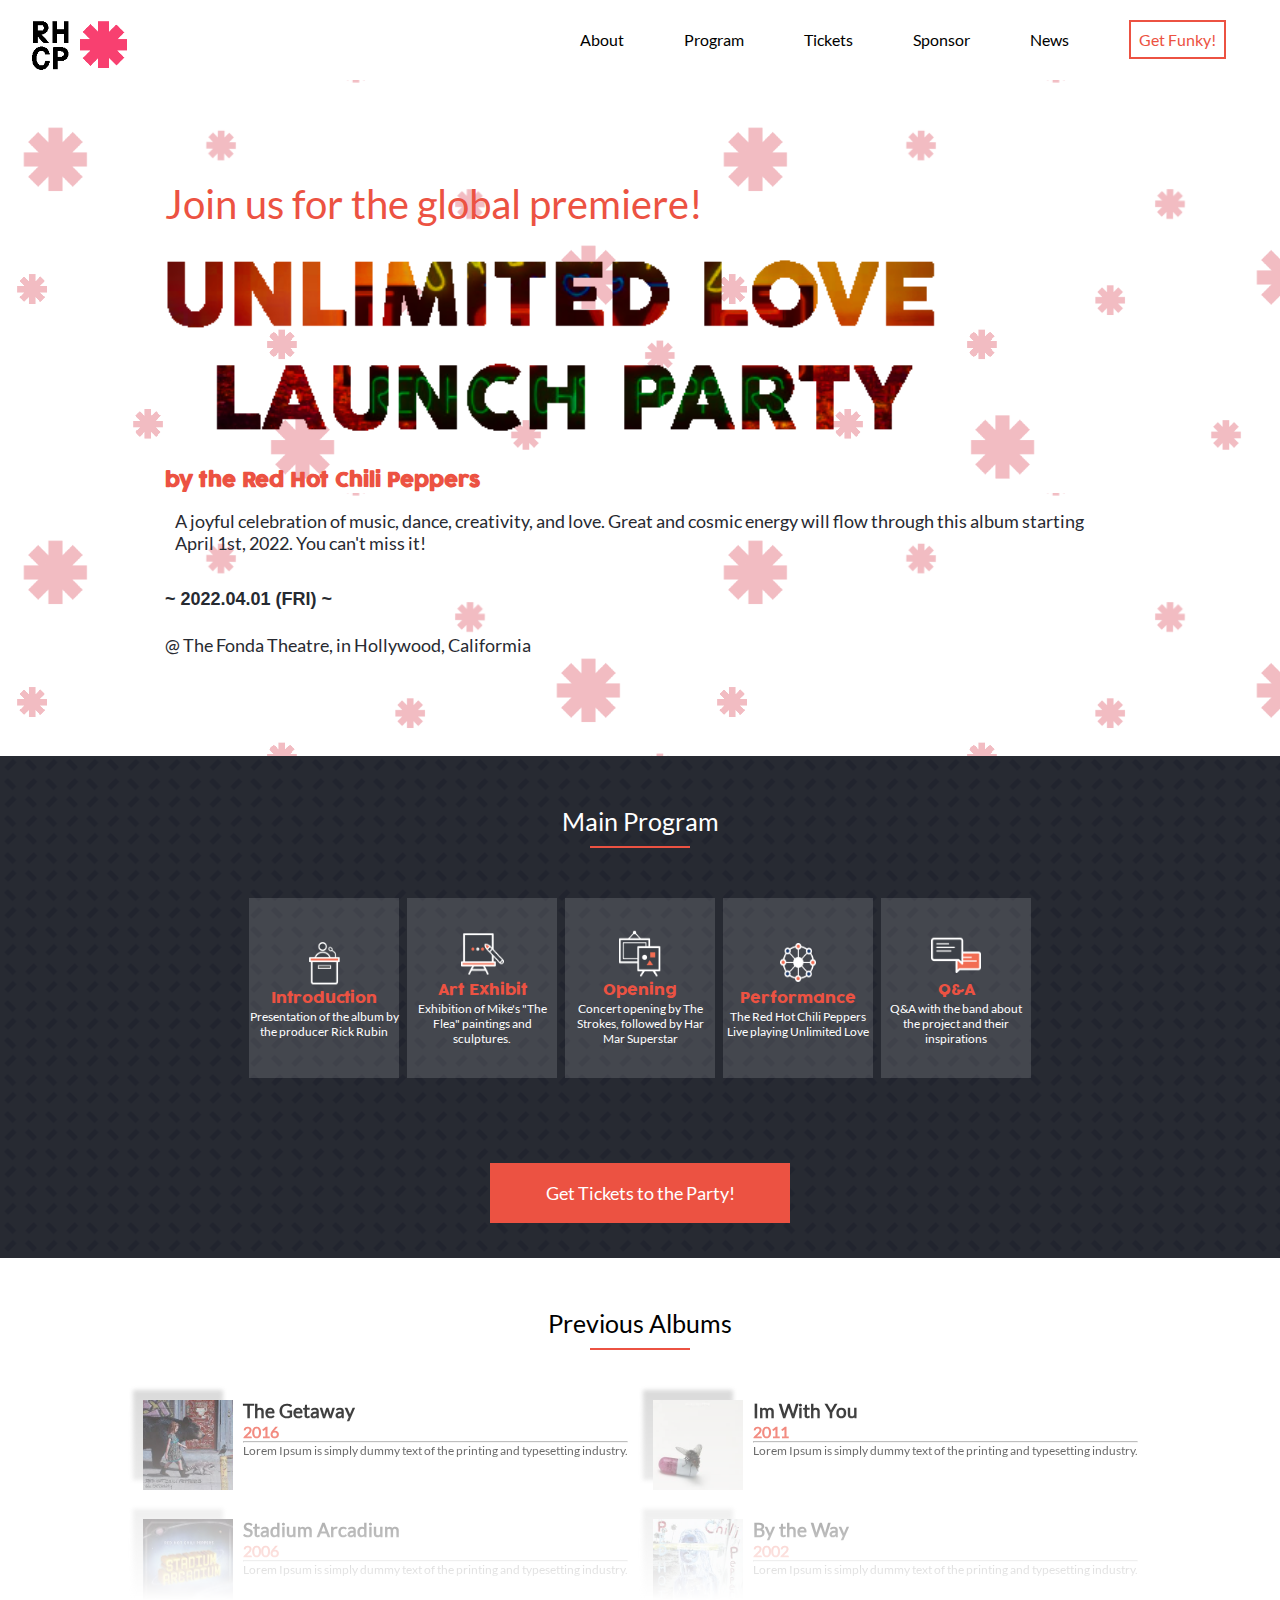
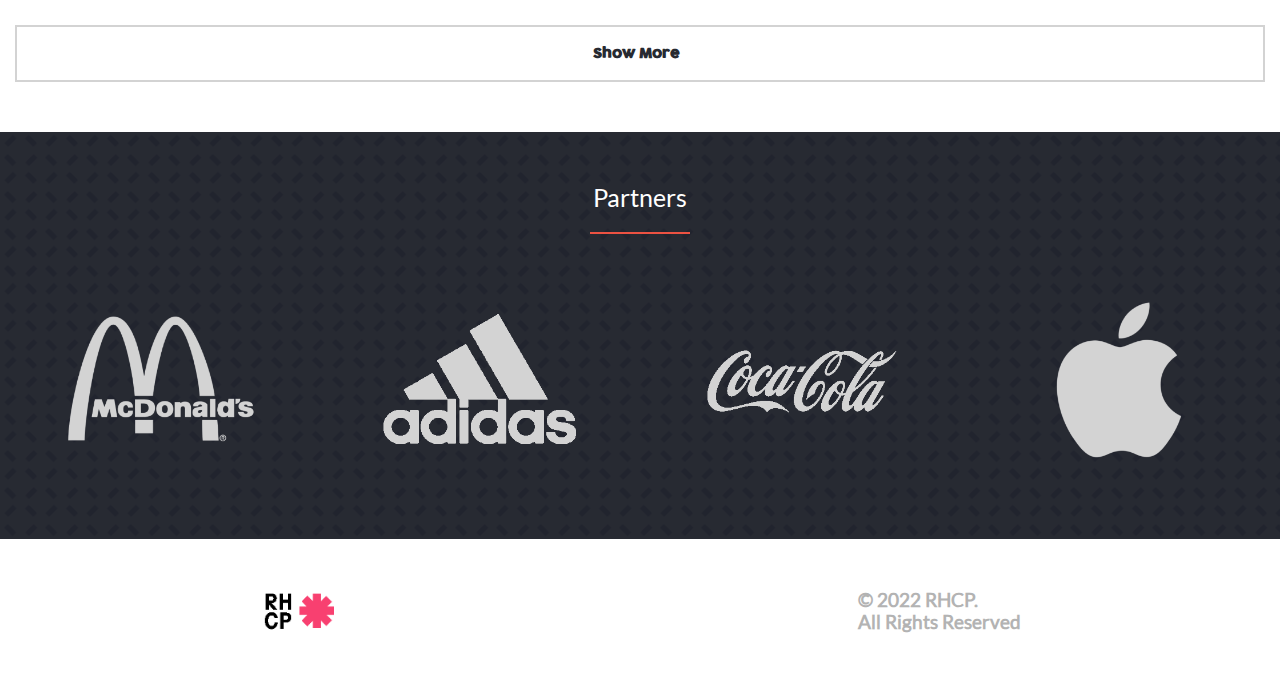
==== index.html @ 6f7837d4 "Add desktop version of site" ====
<!DOCTYPE html>
<html lang="en">
  <head>
    <meta charset="UTF-8" />
    <meta http-equiv="X-UA-Compatible" content="IE=edge" />
    <meta name="viewport" content="width=device-width, initial-scale=1.0" />
    <title>Document</title>
    <link rel="stylesheet" href="style.css" />
  </head>
  <body>
    <!-- nav mobile -->
    <header>
      <nav class="navbar">
        <a href="#" class="toplogo">
          <img src="./assets/Images/chililogo.png" />
        </a>
        <ul class="nav-menu">
          <li class="nav-item">
            <a href="./about.html" class="nav-link">About</a>
          </li>
          <li class="nav-item">
            <a href="#program" class="nav-link">Program</a>
          </li>
          <li class="nav-item">
            <a href="#tickets" class="nav-link">Tickets</a>
          </li>
          <li class="nav-item">
            <a href="#sponsors" class="nav-link">Sponsor</a>
          </li>
          <li class="nav-item"><a href="#" class="nav-link">News</a></li>
          <li class="nav-item">
            <a href="#" class="nav-link funky">Get Funky!</a>
          </li>
        </ul>
        <div class="hamburger">
          <span class="bar"></span>
          <span class="bar"></span>
          <span class="bar"></span>
        </div>
      </nav>
    </header>
    <!-- Title Page -->
    <section class="landing">
      <p class="above-header">Join us for the global premiere!</p>
      <a>
        <img src="./assets/Images/LOGO.png" alt="unlimited love" class="logo" />
      </a>
      <h1 class="header1">by the Red Hot Chili Peppers</h1>

      <p class="above-h2 second">
        A joyful celebration of music, dance, creativity, and love. Great and
        cosmic energy will flow through this album starting April 1st, 2022. You
        can't miss it!
      </p>

      <h2 class="second">~ 2022.04.01 (FRI) ~</h2>
      <p class="second">@ The Fonda Theatre, in Hollywood, Califormia</p>
    </section>
    <!-- Main Program -->
    <section class="mainprogram" id="program">
      <h2>Main Program</h2>
      <hr style="width: 100px; margin: auto;" class="divisionline1" />
      <div class="program">
        <ul>
          <li>
            <img src="./assets/Images/Introduction.png" alt="introduction" />
            <h3>Introduction</h3>
            <p>Presentation of the album by the producer Rick Rubin</p>
          </li>
          <li>
            <img src="./assets/Images/Artinstall.png" alt="exhibit" />
            <h3>Art Exhibit</h3>
            <p>Exhibition of Mike's "The Flea" paintings and sculptures.</p>
          </li>
          <li>
            <img src="./assets/Images/Opening.png" alt="Band Opening" />
            <h3>Opening</h3>
            <p>Concert opening by The Strokes, followed by Har Mar Superstar</p>
          </li>
          <li>
            <img src="./assets/Images/Performance.png" alt="Main event" />
            <h3>Performance</h3>
            <p>The Red Hot Chili Peppers Live playing Unlimited Love</p>
          </li>
          <li>
            <img src="./assets/Images/QandA.png" alt="Audience Questions" />
            <h3>Q&A</h3>
            <p>Q&A with the band about the project and their inspirations</p>
          </li>
        </ul>

        <button class="tickets-btn" id="tickets">
          Get Tickets to the Party!
        </button>
      </div>
    </section>

    <!-- Presenters or speakers -->

    <section class="mainspeakers">
      <h2>Previous Albums</h2>
      <hr style="width: 100px; margin: auto;" class="divisionline1" />

      <div class="content gradient maxHeight">
        <ul class="cardscontainer"></ul>
      </div>

      <div class="button">
        <span class="show-more">Show More</span>
        <span class="show-less d-none">Show Less</span>
        <i class="fas fa-chevro-down"></i>
      </div>

      <!-- Partners -->

      <section class="partners" id="sponsors">
        <h2>Partners</h2>
        <hr style="width: 100px; margin: auto;" class="divisionline1" />
        <div class="brandlogos">
          <img src="./assets/Images/sponsor1.png" alt="macdonalds" />
          <img src="./assets/Images/sponsor2.png" alt="adidas" />
          <img src="./assets/Images/sponsor3.png" alt="cocacola" />
          <img src="./assets/Images/sponsor4.png" alt="apple" />
        </div>
      </section>

      <footer class="waiver">
        <img src="./assets/Images/chililogo.png" alt="bandlogo" />
        <h3>
          © 2022 RHCP.
          <br />
          All Rights Reserved
        </h3>
      </footer>
    </section>
    <script src="script.js"></script>
  </body>
</html>
---- style.css ----
* {
  padding: 0;
  margin: 0;
  box-sizing: border-box;
}

@font-face {
  font-family: "Cocogoose";
  src: url(./assets/fonts/Cocogoose\ Pro-trial.ttf);
}

@font-face {
  font-family: "Lato";
  src: url(./assets/fonts/Lato-Regular.ttf);
}

/* nav bar*/

.toplogo {
  display: none;
}

li {
  list-style: none;
}

a {
  color: black;
  text-decoration: none;
  font-family: "Cocogoose", sans-serif;
  font-weight: bold;
}

.navbar {
  min-height: 70px;
  display: flex;
  justify-content: space-between;
  align-items: center;
  padding: 0 24px;
}

.nav-menu {
  display: flex;
  justify-content: space-between;
  align-items: center;
  gap: 60px;
}

.nav-logo {
  font-size: 2rem;
}

.nav-link {
  transition: 0.7s ease;
}

.nav-link:hover {
  color: #ec5242;
}

.hamburger {
  display: block;
}

.hamburger.active .bar:nth-child(2) {
  opacity: 0;
}

.hamburger.active .bar:nth-child(1) {
  transform: translateY(12px) rotate(45deg);
}

.hamburger.active .bar:nth-child(3) {
  transform: translateY(-12px) rotate(-45deg);
}

.bar {
  display: block;
  width: 34px;
  height: 6px;
  margin: 6px auto;
  transition: all 0.3s ease-in-out;
  background-color: #272a31;
}

.nav-menu {
  position: absolute;
  left: -100%;
  top: 70px;
  gap: 0;
  flex-direction: column;
  width: 100%;
  text-align: center;
  transition: 0.3s;
}

.nav-item {
  margin: 30px;
}

.nav-menu.active {
  left: 0;
  background-color: #ffffffd8;
}

.funky {
  color: #ec5242;
  border: 2px solid #ec5242;
  padding: 8px;
}

/* Landing page */

.landing {
  display: flex;
  flex-direction: column;
  align-items: flex-start;
  background-image: url(./assets/Images/asterisk.png);
  margin: 40px 0 50px 0;
}

.above-header {
  color: #ec5242;
  font-family: "Lato";
  font-size: 20px;
  padding-left: 15px;
}

.header1 {
  color: #ec5242;
  font-family: "Cocogoose";
  font-size: 1rem;
  padding-left: 15px;
}

.logo {
  width: 380px;
  align-self: center;
}

.above-h2 {
  text-align: center;
  margin: 10px 10px;
}

.second {
  color: #272a31;
  font-family: "Lato";
  margin-top: 15px;
  padding-left: 15px;
}

.landing h2 {
  font-family: Arial, Helvetica, sans-serif;
  font-weight: 900;
  line-height: 40px;
}

/* Program */

.mainprogram {
  background-image: url(./assets/Images/blackbg.png);
  text-align: center;
}

.mainprogram h2 {
  color: #fff;
  text-align: center;
  font-family: "Lato";
  font-weight: 500;
  font-size: 25px;
  padding: 50px 0 10px 0;
}

.divisionline1 {
  border: 1px solid #ec5242;
}

.program ul {
  display: flex;
  flex-direction: column;
  align-items: center;
  gap: 15px;
  margin-top: 50px;
}

.program li {
  display: flex;
  justify-content: space-between;
  align-items: center;
  background-color: #ffffff23;
  width: 90%;
  height: 70px;
  padding: 0 25px;
}

.program img {
  width: 50px;
  height: 50px;
}

.program h3 {
  color: #ec5242;
  font-family: "Cocogoose";
  font-weight: 50;
  font-size: 15px;
  align-items: center;
}

.program p {
  color: #fff;
  font-family: "Lato";
  font-weight: 400;
  font-size: 12px;
  width: 150px;
}

.tickets-btn {
  background-color: #ec5242;
  font-family: "Lato";
  font-weight: 200;
  font-size: 18px;
  color: #fff;
  border: none;
  width: 300px;
  height: 60px;
  margin: 35px 0;
}

/* speakers */

.mainspeakers h2 {
  margin: 50px 0 10px 0;
  text-align: center;
  font-family: "Lato";
  font-weight: 500;
  font-size: 25px;
}

.cardscontainer {
  display: flex;
  flex-wrap: wrap;
  gap: 25px;
  justify-content: center;
  padding: 0 25px;
}

.cardscontainer {
  margin-top: 50px;
}
.cardscontainer li {
  display: flex;
}

.cdfront {
  width: 90px;
  height: 90px;
  margin-right: 10px;
  filter: drop-shadow(-10px -10px 2px #d3d3d3);
}

.description h3 {
  font-family: "Lato";
}

.description h4 {
  font-family: "Lato";
  color: #ec5242;
}

.description p {
  font-family: "Lato";
  font-size: 12px;
}

/* show more or less */

.content {
  overflow: hidden;
}

.content.gradient {
  mask-image: linear-gradient(rgb(114, 114, 114), rgba(255, 255, 255, 0));
}

.content.maxHeight {
  max-height: 250px;
}

.button {
  padding: 1rem 0;
  color: #272a31;
  display: flex;
  justify-content: center;
  cursor: pointer;
  font-family: "Cocogoose";
  font-weight: 50;
  border: 2px solid #d3d3d3;
  margin: 25px 15px;
}

.button span {
  font-weight: 700;
  font-size: 14px;
}

.button i {
  margin-left: 8px;
  font-size: 14px;
  margin-top: 3px;
}

.d-none {
  display: none;
}

/* Partners */

.partners {
  background-image: url(./assets/Images/blackbg.png);
  text-align: center;
}

.partners h2 {
  color: #fff;
  text-align: center;
  font-family: "Lato";
  font-weight: 500;
  font-size: 25px;
  padding: 50px 0 10px 0;
}

.brandlogos {
  display: grid;
  grid-template-columns: 1fr 1fr;
  justify-items: center;
  padding: 45px 0 60px 0;
}

.brandlogos img {
  width: 100px;
}

/* footer */
.waiver {
  display: flex;
  justify-content: space-around;
  margin: 50px 0;
}

.waiver img {
  width: 80px;
  height: auto;
}

.waiver h3 {
  font-family: "Lato";
  color: #b3b3b3;
}

@media only screen and (min-width: 768px) {
  .hamburger {
    display: none;
    cursor: pointer;
  }

  .toplogo {
    display: flex;
    z-index: 1;
  }

  .toplogo img {
    height: 70px;
    align-self: center;
    padding-top: 10px;
  }

  a {
    color: black;
    text-decoration: none;
    font-family: "Lato";
    font-weight: 500;
  }

  .nav-menu {
    display: flex;
    flex-direction: row;
    justify-content: flex-end;
    align-items: center;
    gap: 60px;
    position: relative;
    left: 0;
    top: 0;
    gap: 0;
    background-color: #fff;
    width: 100%;
    text-align: center;
    transition: 0.3s;
    font-weight: lighter;
  }

  /* Landing page */

  .landing {
    display: flex;
    flex-direction: column;
    align-items: flex-start;
    background-image: url(./assets/Images/asterisk.png);
    padding: 100px 150px;
    margin: 0;
  }

  .above-header {
    color: #ec5242;
    font-family: "Lato";
    font-size: 40px;
    padding-left: 15px;
  }

  .header1 {
    color: #ec5242;
    font-family: "Cocogoose";
    font-size: 1rem;
    padding-left: 15px;
    font-size: 20px;
  }

  .logo {
    width: 800px;
    align-self: flex-start;
    padding: 25px 0;
  }

  .above-h2 {
    text-align: left;
    margin: 10px 10px;
    font-size: medium;
  }

  .second {
    color: #272a31;
    font-family: "Lato";
    margin-top: 15px;
    padding-left: 15px;
    font-size: 18px;
  }

  /* Program */

  .mainprogram {
    background-image: url(./assets/Images/blackbg.png);
    text-align: center;
  }

  .mainprogram h2 {
    color: #fff;
    text-align: center;
    font-family: "Lato";
    font-weight: 500;
    font-size: 25px;
    padding: 50px 0 10px 0;
  }

  .divisionline1 {
    border: 1px solid #ec5242;
  }

  .program ul {
    display: flex;
    flex-direction: row;
    align-items: center;
    gap: 8px;
    margin: 50px 0;
    justify-content: center;
  }

  .program li {
    display: flex;
    flex-direction: column;
    justify-content: center;
    align-items: center;
    background-color: #ffffff23;
    width: 150px;
    height: 180px;
    padding: 0 25px;
  }

  .program img {
    width: 50px;
    height: 50px;
  }

  .program h3 {
    color: #ec5242;
    font-family: "Cocogoose";
    font-weight: 50;
    font-size: 15px;
    align-items: center;
  }

  .program p {
    color: #fff;
    font-family: "Lato";
    font-weight: 400;
    font-size: 12px;
    width: 150px;
  }

  .tickets-btn {
    background-color: #ec5242;
    font-family: "Lato";
    font-weight: 200;
    font-size: 18px;
    color: #fff;
    border: none;
    width: 300px;
    height: 60px;
    margin: 35px 0;
  }

  /* Partners */

  .partners {
    background-image: url(./assets/Images/blackbg.png);
    text-align: center;
  }

  .partners h2 {
    color: #fff;
    text-align: center;
    font-family: "Lato";
    font-weight: 500;
    font-size: 25px;
    padding: 50px 0 10px 0;
  }

  .brandlogos {
    display: grid;
    grid-template-columns: 1fr 1fr 1fr 1fr;
    justify-items: center;
    padding: 45px 0 60px 0;
  }

  .brandlogos img {
    width: 200px;
  }
}
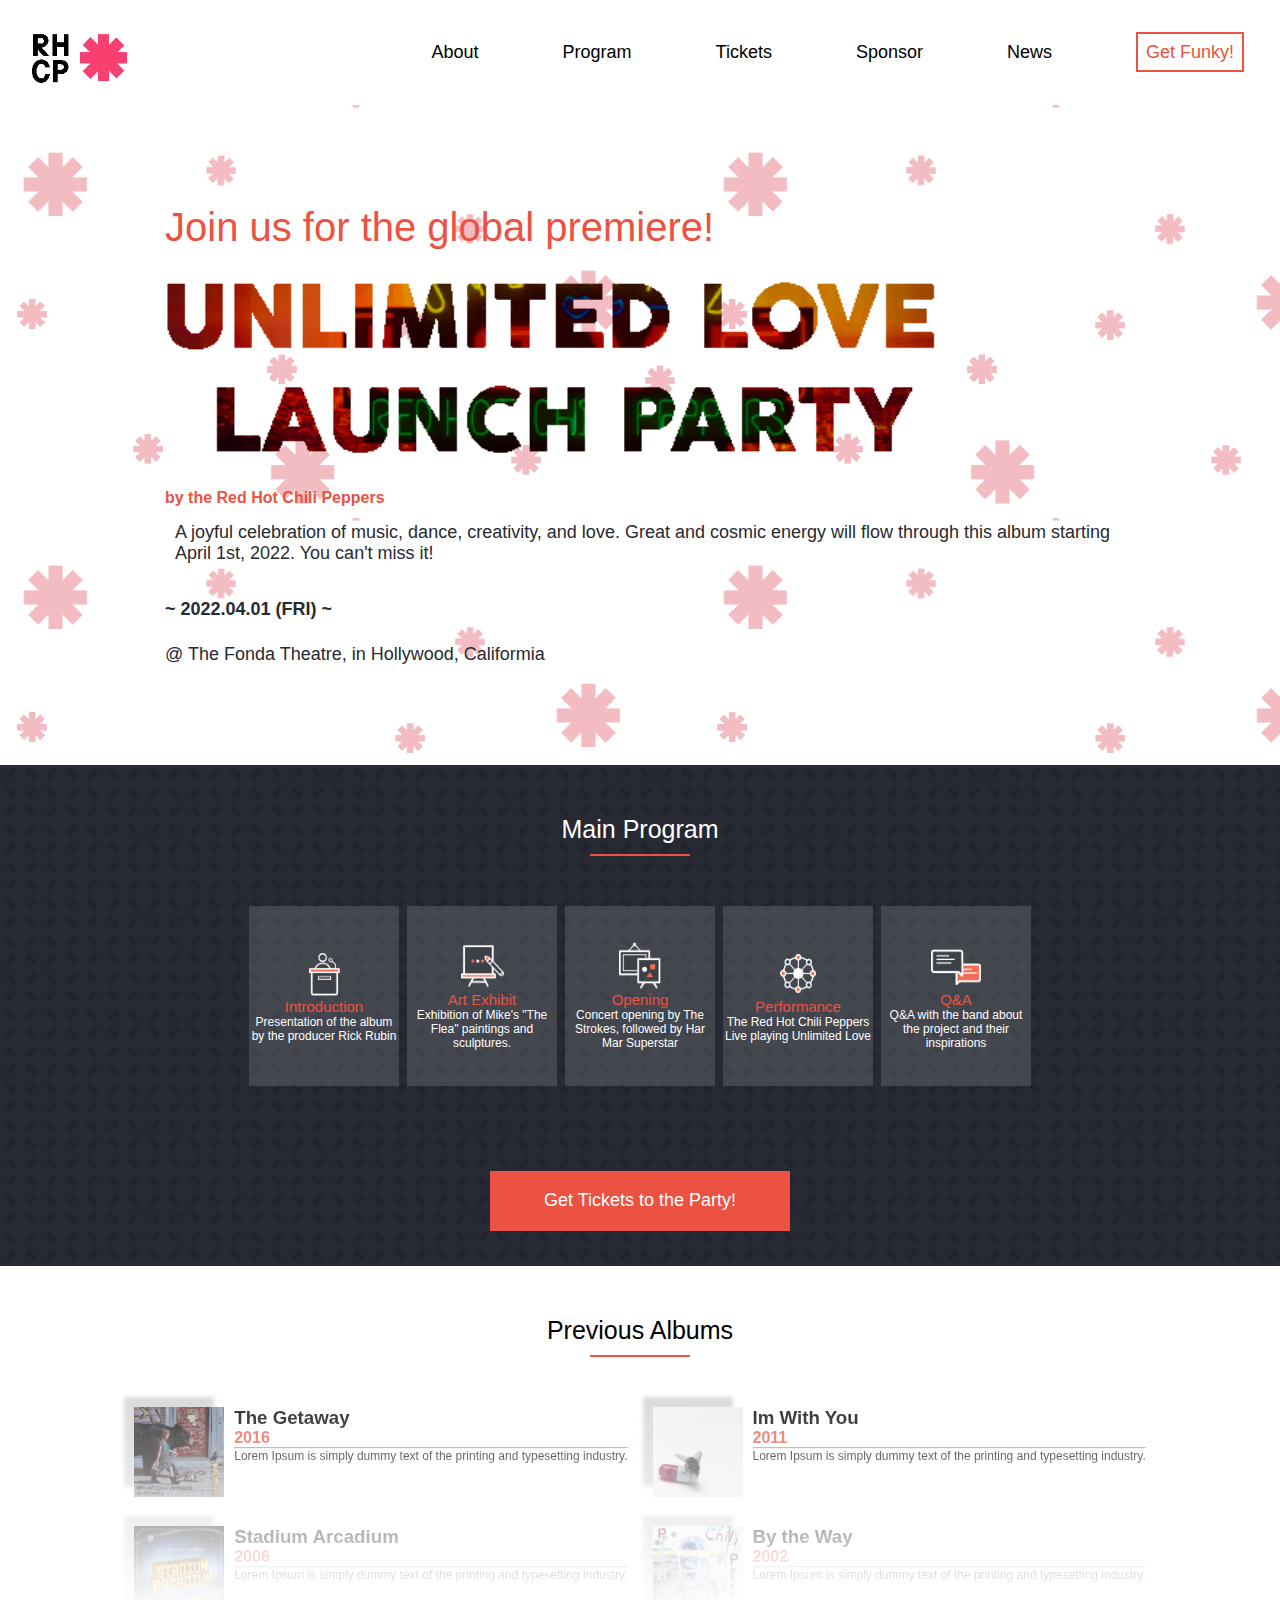
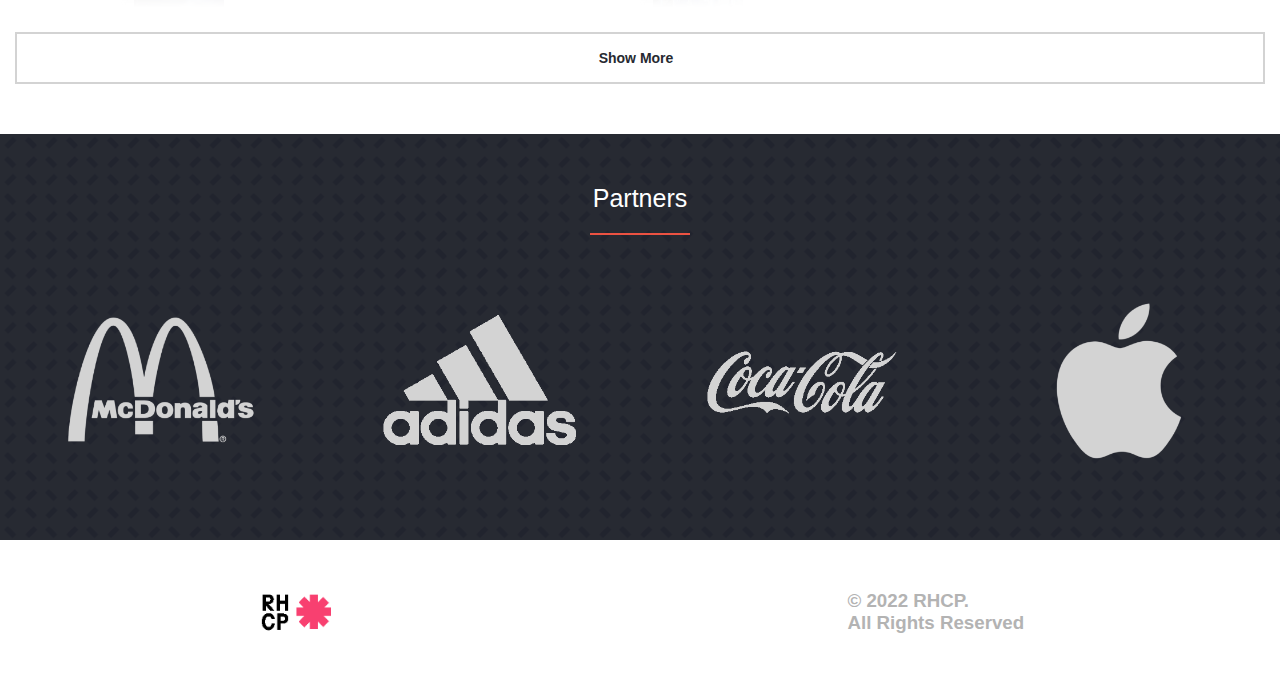
==== commit b8bb8eb6: "Lint Fixes" ====
--- a/index.html
+++ b/index.html
@@ -4,7 +4,7 @@
     <meta charset="UTF-8" />
     <meta http-equiv="X-UA-Compatible" content="IE=edge" />
     <meta name="viewport" content="width=device-width, initial-scale=1.0" />
-    <title>Document</title>
+    <title>Unlimited Love Launch Party</title>
     <link rel="stylesheet" href="style.css" />
   </head>
   <body>
@@ -12,7 +12,7 @@
     <header>
       <nav class="navbar">
         <a href="#" class="toplogo">
-          <img src="./assets/Images/chililogo.png" />
+          <img src="./assets/Images/chililogo.png" alt="band logo"/>
         </a>
         <ul class="nav-menu">
           <li class="nav-item">
@@ -108,7 +108,7 @@
       <div class="button">
         <span class="show-more">Show More</span>
         <span class="show-less d-none">Show Less</span>
-        <i class="fas fa-chevro-down"></i>
+        <i class="fas fa-chevron-down"></i>
       </div>
 
       <!-- Partners -->
@@ -125,7 +125,7 @@
       </section>
 
       <footer class="waiver">
-        <img src="./assets/Images/chililogo.png" alt="bandlogo" />
+        <img class="wimg" src="./assets/Images/chililogo.png" alt="bandlogo" />
         <h3>
           © 2022 RHCP.
           <br />
--- a/style.css
+++ b/style.css
@@ -5,16 +5,16 @@
 }
 
 @font-face {
-  font-family: "Cocogoose";
+  font-family: "Cocogoose", sans-serif;
   src: url(./assets/fonts/Cocogoose\ Pro-trial.ttf);
 }
 
 @font-face {
-  font-family: "Lato";
+  font-family: "Lato", sans-serif;
   src: url(./assets/fonts/Lato-Regular.ttf);
 }
 
-/* nav bar*/
+/* nav bar */
 
 .toplogo {
   display: none;
@@ -41,9 +41,17 @@
 
 .nav-menu {
   display: flex;
-  justify-content: space-between;
+  justify-content: space-around;
   align-items: center;
   gap: 60px;
+  position: absolute;
+  left: -100%;
+  top: 70px;
+  flex-direction: column;
+  width: 100%;
+  text-align: center;
+  padding: 30px 0;
+  transition: 0.3s;
 }
 
 .nav-logo {
@@ -60,18 +68,6 @@
 
 .hamburger {
   display: block;
-}
-
-.hamburger.active .bar:nth-child(2) {
-  opacity: 0;
-}
-
-.hamburger.active .bar:nth-child(1) {
-  transform: translateY(12px) rotate(45deg);
-}
-
-.hamburger.active .bar:nth-child(3) {
-  transform: translateY(-12px) rotate(-45deg);
 }
 
 .bar {
@@ -83,19 +79,22 @@
   background-color: #272a31;
 }
 
-.nav-menu {
-  position: absolute;
-  left: -100%;
-  top: 70px;
-  gap: 0;
-  flex-direction: column;
-  width: 100%;
-  text-align: center;
-  transition: 0.3s;
+.hamburger.active .bar:nth-child(2) {
+  opacity: 0;
+}
+
+.hamburger.active .bar:nth-child(1) {
+  transform: translateY(12px) rotate(45deg);
+}
+
+.hamburger.active .bar:nth-child(3) {
+  transform: translateY(-12px) rotate(-45deg);
 }
 
 .nav-item {
-  margin: 30px;
+  margin: 12px;
+  font-family: "Cocogoose", sans-serif;
+  font-size: 22px;
 }
 
 .nav-menu.active {
@@ -121,14 +120,14 @@
 
 .above-header {
   color: #ec5242;
-  font-family: "Lato";
+  font-family: "Lato", sans-serif;
   font-size: 20px;
   padding-left: 15px;
 }
 
 .header1 {
   color: #ec5242;
-  font-family: "Cocogoose";
+  font-family: "Cocogoose", sans-serif;
   font-size: 1rem;
   padding-left: 15px;
 }
@@ -145,7 +144,7 @@
 
 .second {
   color: #272a31;
-  font-family: "Lato";
+  font-family: "Lato", sans-serif;
   margin-top: 15px;
   padding-left: 15px;
 }
@@ -166,7 +165,7 @@
 .mainprogram h2 {
   color: #fff;
   text-align: center;
-  font-family: "Lato";
+  font-family: "Lato", sans-serif;
   font-weight: 500;
   font-size: 25px;
   padding: 50px 0 10px 0;
@@ -201,7 +200,7 @@
 
 .program h3 {
   color: #ec5242;
-  font-family: "Cocogoose";
+  font-family: "Cocogoose", sans-serif;
   font-weight: 50;
   font-size: 15px;
   align-items: center;
@@ -209,7 +208,7 @@
 
 .program p {
   color: #fff;
-  font-family: "Lato";
+  font-family: "Lato", sans-serif;
   font-weight: 400;
   font-size: 12px;
   width: 150px;
@@ -217,7 +216,7 @@
 
 .tickets-btn {
   background-color: #ec5242;
-  font-family: "Lato";
+  font-family: "Lato", sans-serif;
   font-weight: 200;
   font-size: 18px;
   color: #fff;
@@ -232,7 +231,7 @@
 .mainspeakers h2 {
   margin: 50px 0 10px 0;
   text-align: center;
-  font-family: "Lato";
+  font-family: "Lato", sans-serif;
   font-weight: 500;
   font-size: 25px;
 }
@@ -243,11 +242,9 @@
   gap: 25px;
   justify-content: center;
   padding: 0 25px;
-}
-
-.cardscontainer {
   margin-top: 50px;
 }
+
 .cardscontainer li {
   display: flex;
 }
@@ -260,16 +257,16 @@
 }
 
 .description h3 {
-  font-family: "Lato";
+  font-family: "Lato", sans-serif;
 }
 
 .description h4 {
-  font-family: "Lato";
+  font-family: "Lato", sans-serif;
   color: #ec5242;
 }
 
 .description p {
-  font-family: "Lato";
+  font-family: "Lato", sans-serif;
   font-size: 12px;
 }
 
@@ -293,7 +290,7 @@
   display: flex;
   justify-content: center;
   cursor: pointer;
-  font-family: "Cocogoose";
+  font-family: "Cocogoose", sans-serif;
   font-weight: 50;
   border: 2px solid #d3d3d3;
   margin: 25px 15px;
@@ -324,7 +321,7 @@
 .partners h2 {
   color: #fff;
   text-align: center;
-  font-family: "Lato";
+  font-family: "Lato", sans-serif;
   font-weight: 500;
   font-size: 25px;
   padding: 50px 0 10px 0;
@@ -348,13 +345,13 @@
   margin: 50px 0;
 }
 
-.waiver img {
+.wimg {
   width: 80px;
   height: auto;
 }
 
 .waiver h3 {
-  font-family: "Lato";
+  font-family: "Lato", sans-serif;
   color: #b3b3b3;
 }
 
@@ -378,7 +375,7 @@
   a {
     color: black;
     text-decoration: none;
-    font-family: "Lato";
+    font-family: "Lato", sans-serif;
     font-weight: 500;
   }
 
@@ -391,13 +388,17 @@
     position: relative;
     left: 0;
     top: 0;
-    gap: 0;
     background-color: #fff;
     width: 100%;
     text-align: center;
     transition: 0.3s;
-    font-weight: lighter;
-  }
+  }
+
+  .nav-item {
+  margin: 12px;
+  font-family: "Cocogoose", sans-serif;
+  font-size: 18px;
+}
 
   /* Landing page */
 
@@ -412,17 +413,16 @@
 
   .above-header {
     color: #ec5242;
-    font-family: "Lato";
+    font-family: "Lato", sans-serif;
     font-size: 40px;
     padding-left: 15px;
   }
 
   .header1 {
     color: #ec5242;
-    font-family: "Cocogoose";
+    font-family: "Cocogoose", sans-serif;
     font-size: 1rem;
     padding-left: 15px;
-    font-size: 20px;
   }
 
   .logo {
@@ -439,7 +439,7 @@
 
   .second {
     color: #272a31;
-    font-family: "Lato";
+    font-family: "Lato", sans-serif;
     margin-top: 15px;
     padding-left: 15px;
     font-size: 18px;
@@ -455,7 +455,7 @@
   .mainprogram h2 {
     color: #fff;
     text-align: center;
-    font-family: "Lato";
+    font-family: "Lato", sans-serif;
     font-weight: 500;
     font-size: 25px;
     padding: 50px 0 10px 0;
@@ -492,7 +492,7 @@
 
   .program h3 {
     color: #ec5242;
-    font-family: "Cocogoose";
+    font-family: "Cocogoose", sans-serif;
     font-weight: 50;
     font-size: 15px;
     align-items: center;
@@ -500,7 +500,7 @@
 
   .program p {
     color: #fff;
-    font-family: "Lato";
+    font-family: "Lato", sans-serif;
     font-weight: 400;
     font-size: 12px;
     width: 150px;
@@ -508,7 +508,7 @@
 
   .tickets-btn {
     background-color: #ec5242;
-    font-family: "Lato";
+    font-family: "Lato", sans-serif;
     font-weight: 200;
     font-size: 18px;
     color: #fff;
@@ -528,7 +528,7 @@
   .partners h2 {
     color: #fff;
     text-align: center;
-    font-family: "Lato";
+    font-family: "Lato", sans-serif;
     font-weight: 500;
     font-size: 25px;
     padding: 50px 0 10px 0;
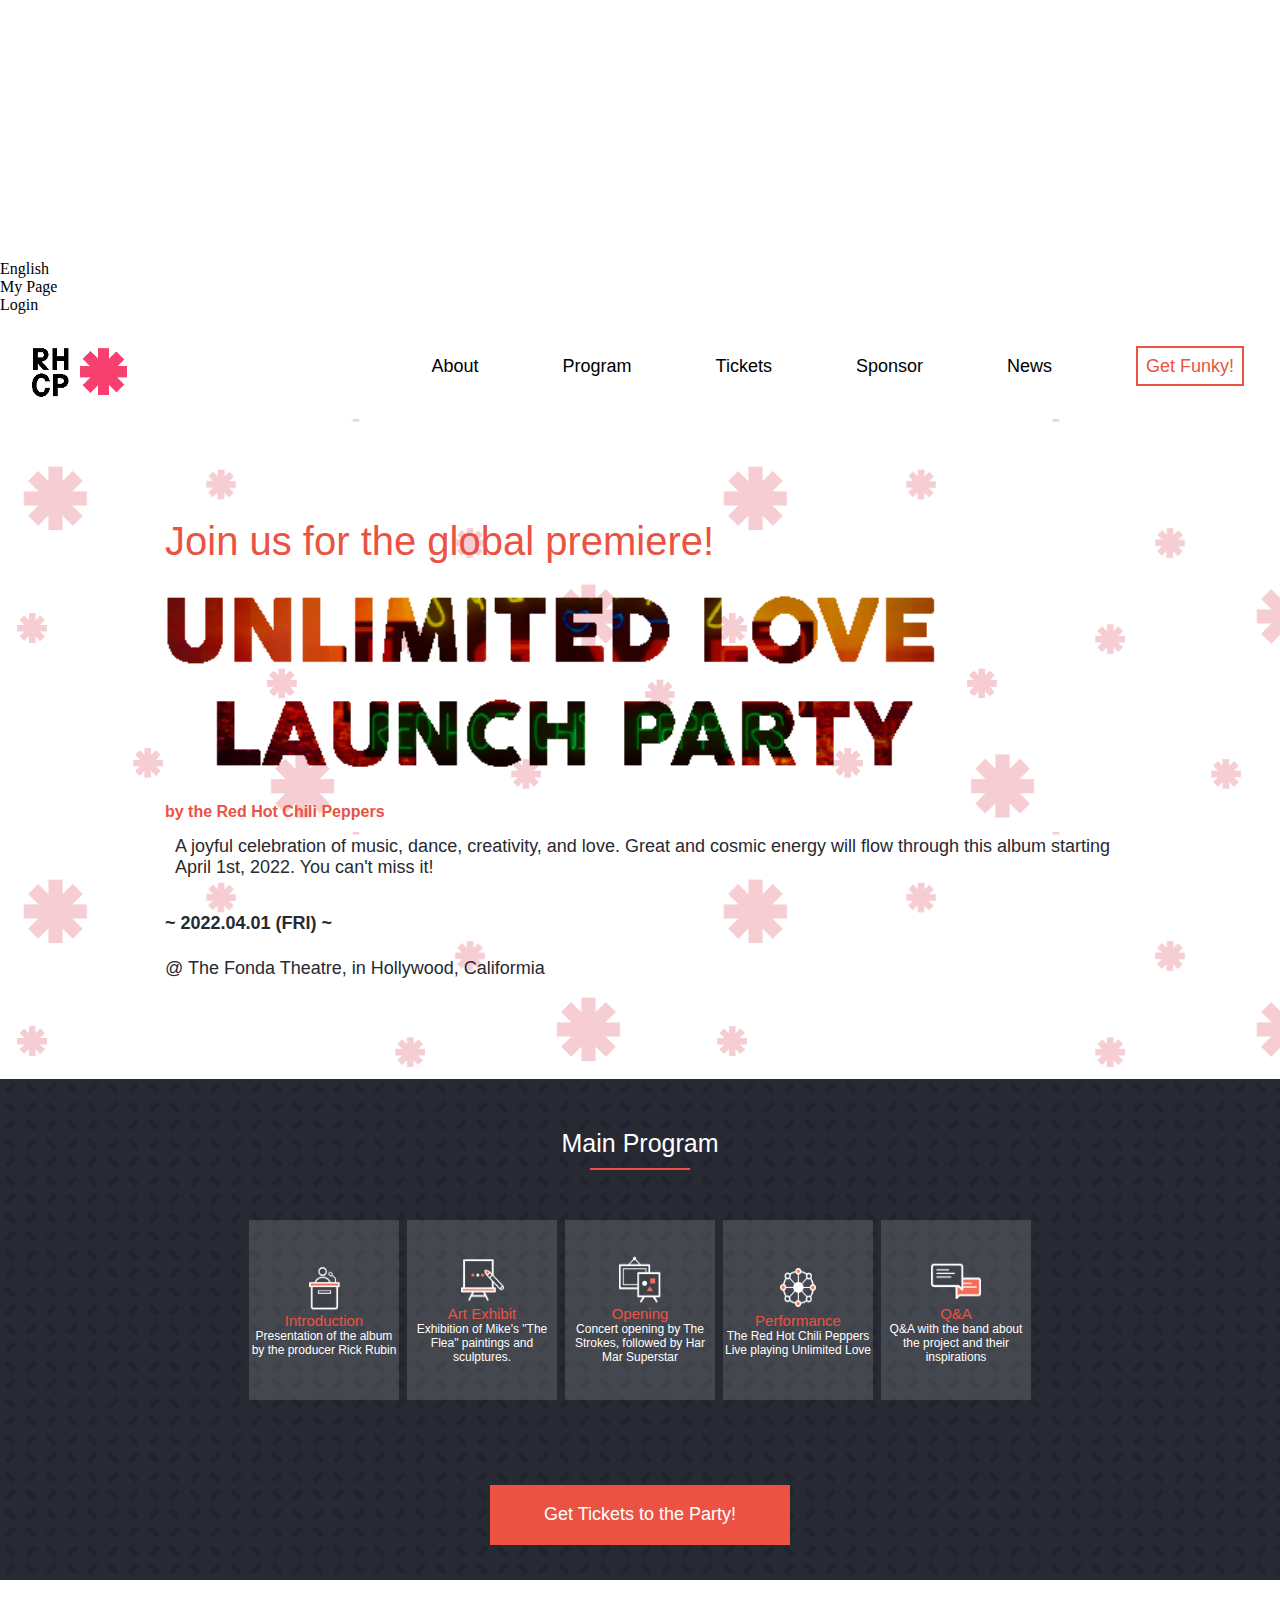
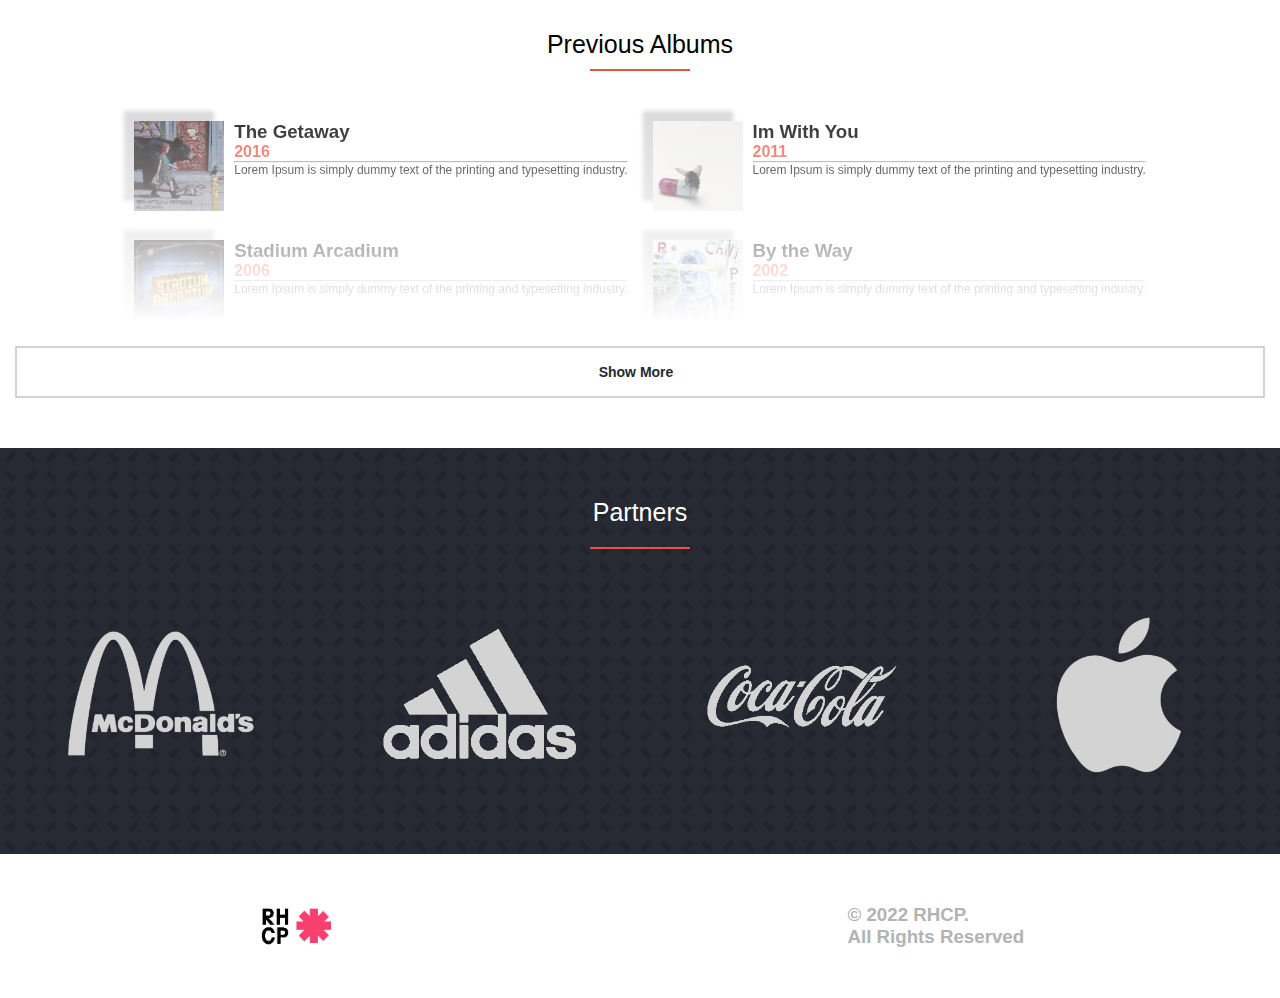
==== commit 3a2818ef: "Update html to comply with code review" ====
--- a/index.html
+++ b/index.html
@@ -10,9 +10,16 @@
   <body>
     <!-- nav mobile -->
     <header>
+      <span class="verytop">
+        <img class="vtoplogo" src="./assets/Images/fblogo.png" />
+        <img class="vtoplogo" src="./assets/Images/twlogo.png" />
+        <p>English</p>
+        <p>My Page</p>
+        <p>Login</p>
+      </span>
       <nav class="navbar">
         <a href="#" class="toplogo">
-          <img src="./assets/Images/chililogo.png" alt="band logo"/>
+          <img src="./assets/Images/chililogo.png" alt="band logo" />
         </a>
         <ul class="nav-menu">
           <li class="nav-item">
@@ -59,7 +66,7 @@
     <!-- Main Program -->
     <section class="mainprogram" id="program">
       <h2>Main Program</h2>
-      <hr style="width: 100px; margin: auto;" class="divisionline1" />
+      <hr class="divisionline1" />
       <div class="program">
         <ul>
           <li>
@@ -89,7 +96,7 @@
           </li>
         </ul>
 
-        <button class="tickets-btn" id="tickets">
+        <button class="tickets-btn" id="tickets" type="button">
           Get Tickets to the Party!
         </button>
       </div>
@@ -99,7 +106,7 @@
 
     <section class="mainspeakers">
       <h2>Previous Albums</h2>
-      <hr style="width: 100px; margin: auto;" class="divisionline1" />
+      <hr class="divisionline1" />
 
       <div class="content gradient maxHeight">
         <ul class="cardscontainer"></ul>
@@ -115,7 +122,7 @@
 
       <section class="partners" id="sponsors">
         <h2>Partners</h2>
-        <hr style="width: 100px; margin: auto;" class="divisionline1" />
+        <hr class="divisionline1" />
         <div class="brandlogos">
           <img src="./assets/Images/sponsor1.png" alt="macdonalds" />
           <img src="./assets/Images/sponsor2.png" alt="adidas" />
--- a/style.css
+++ b/style.css
@@ -173,6 +173,8 @@
 
 .divisionline1 {
   border: 1px solid #ec5242;
+  width: 100px;
+  margin: auto;
 }
 
 .program ul {
@@ -395,10 +397,10 @@
   }
 
   .nav-item {
-  margin: 12px;
-  font-family: "Cocogoose", sans-serif;
-  font-size: 18px;
-}
+    margin: 12px;
+    font-family: "Cocogoose", sans-serif;
+    font-size: 18px;
+  }
 
   /* Landing page */
 
@@ -463,6 +465,8 @@
 
   .divisionline1 {
     border: 1px solid #ec5242;
+    width: 100px;
+    margin: auto;
   }
 
   .program ul {
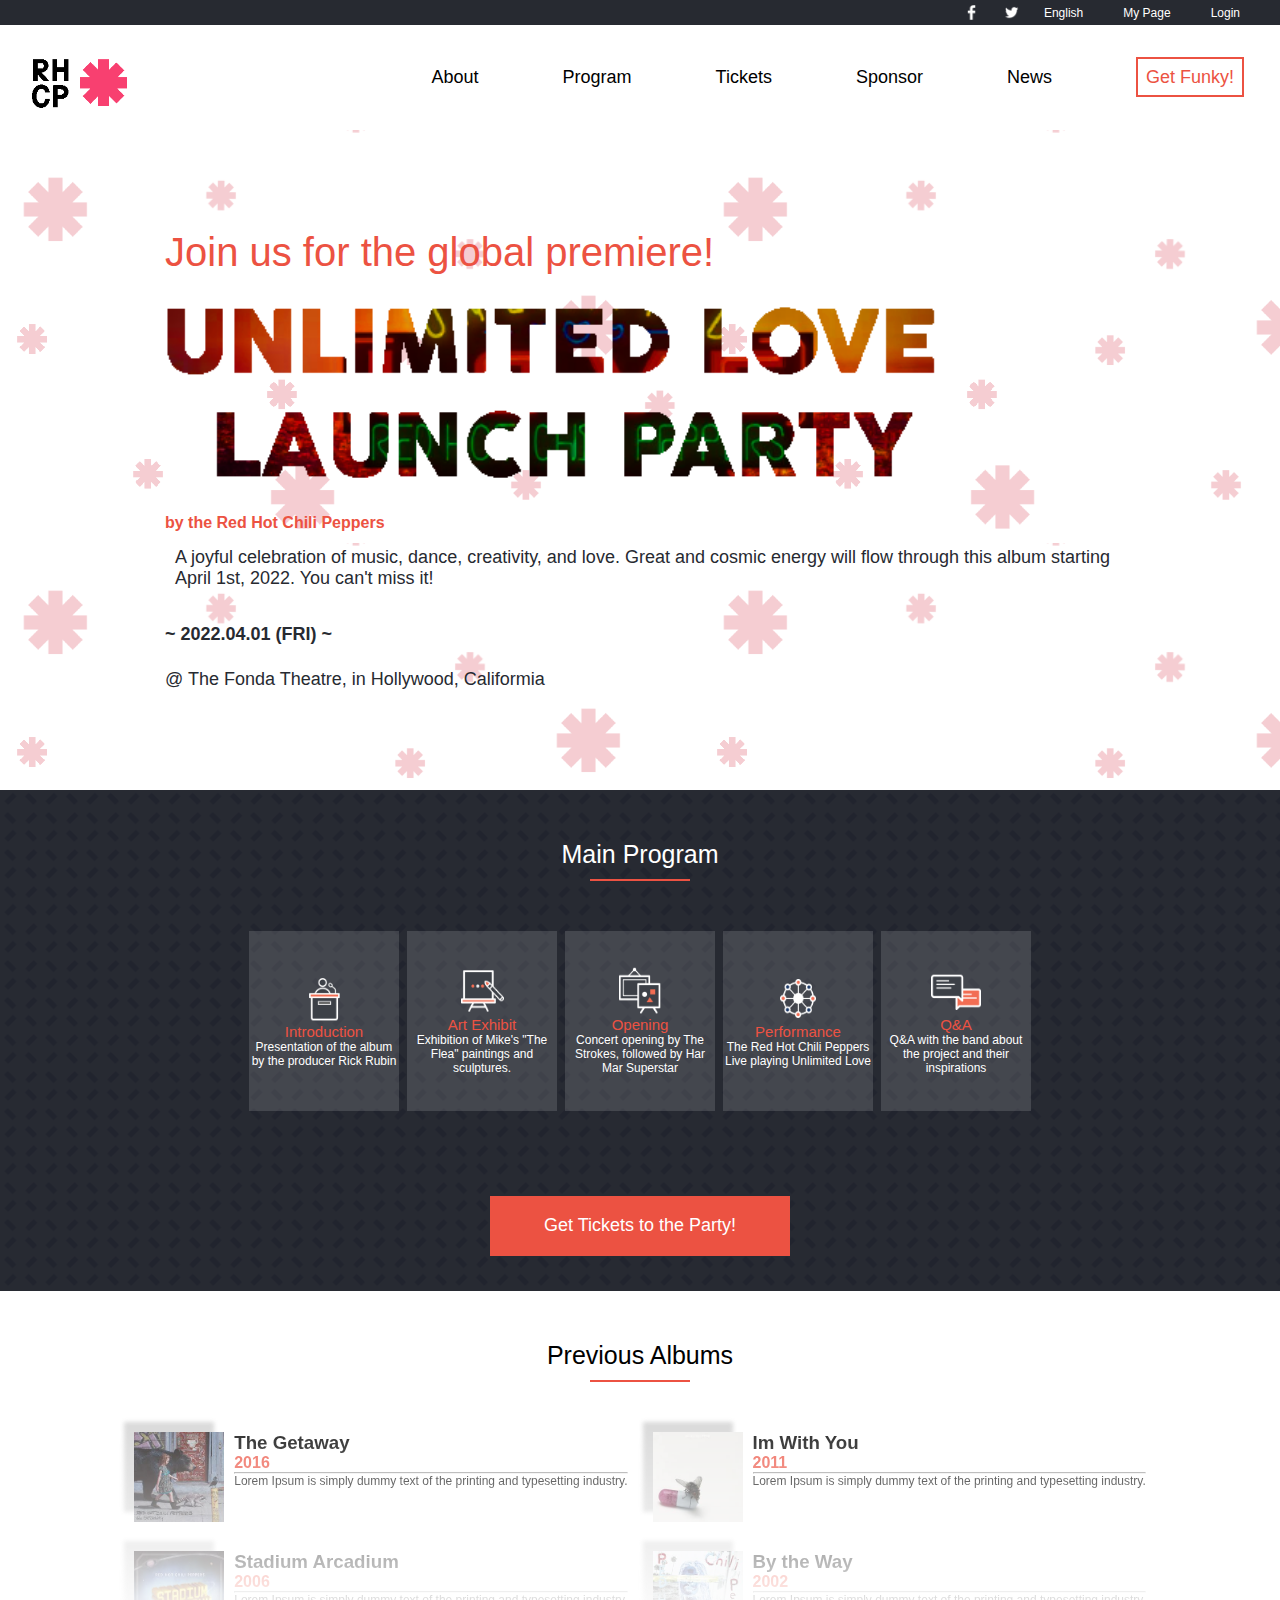
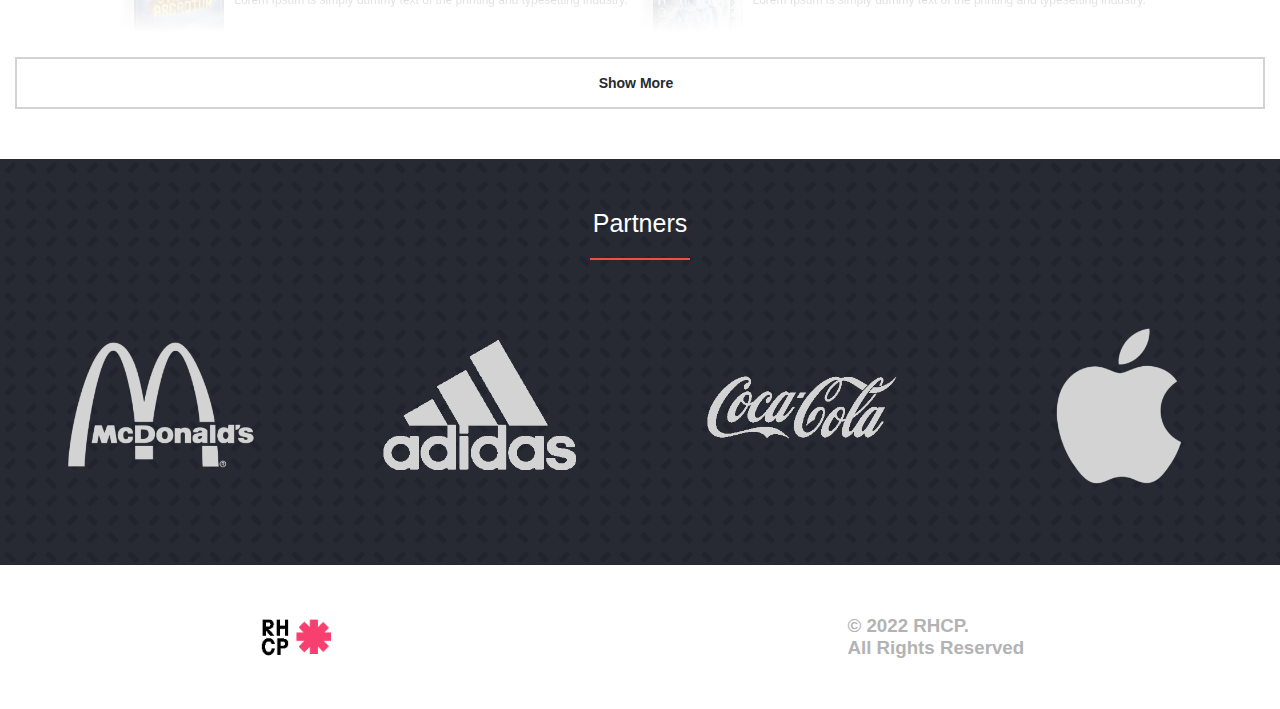
==== commit b7ec9f00: "Lint Fixes" ====
--- a/index.html
+++ b/index.html
@@ -11,8 +11,16 @@
     <!-- nav mobile -->
     <header>
       <span class="verytop">
-        <img class="vtoplogo" src="./assets/Images/fblogo.png" />
-        <img class="vtoplogo" src="./assets/Images/twlogo.png" />
+        <img
+          class="vtoplogo"
+          src="./assets/Images/fblogo.png"
+          alt="facebook logo"
+        />
+        <img
+          class="vtoplogo"
+          src="./assets/Images/twlogo.png"
+          alt="twitter logo"
+        />
         <p>English</p>
         <p>My Page</p>
         <p>Login</p>
--- a/style.css
+++ b/style.css
@@ -15,6 +15,10 @@
 }
 
 /* nav bar */
+
+.verytop {
+  display: none;
+}
 
 .toplogo {
   display: none;
@@ -361,6 +365,26 @@
   .hamburger {
     display: none;
     cursor: pointer;
+  }
+
+  .verytop {
+    display: flex;
+    background-color: #272a31;
+    height: 25px;
+    align-items: center;
+    justify-content: end;
+  }
+
+  .verytop p {
+    font-family: "Lato", sans-serif;
+    font-size: 12px;
+    color: #fff;
+    padding-right: 40px;
+  }
+
+  .vtoplogo {
+    height: 15px;
+    padding-right: 25px;
   }
 
   .toplogo {
